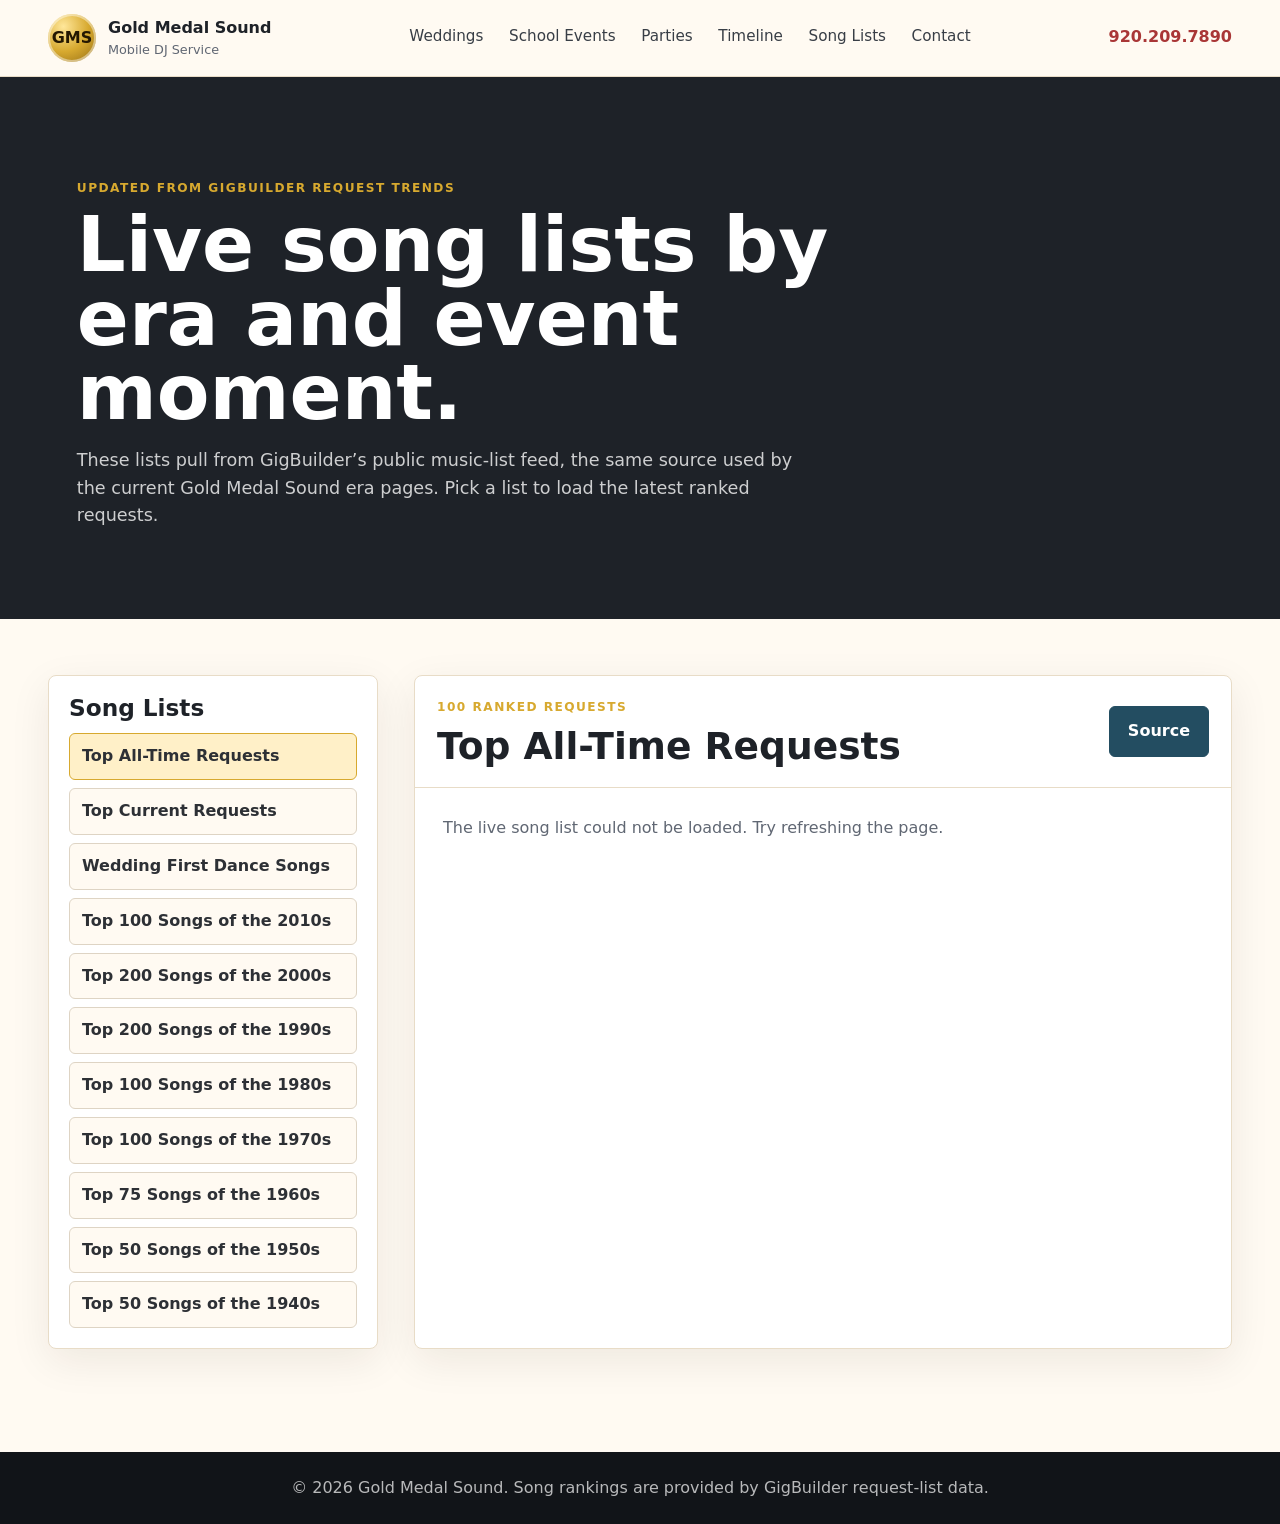
==== song-lists.html @ 1e5c08a7 "Add files via upload" ====
<!doctype html>
<html lang="en">
  <head>
    <meta charset="utf-8">
    <meta name="viewport" content="width=device-width, initial-scale=1">
    <title>Live Song Lists | Gold Medal Sound</title>
    <meta name="description" content="Live requested-song lists for weddings, dances, parties, and events, powered by GigBuilder request trends.">
    <link rel="stylesheet" href="styles.css">
  </head>
  <body>
    <header class="site-header">
      <a class="brand" href="index.html" aria-label="Gold Medal Sound home">
        <span class="brand-mark">GMS</span>
        <span>
          <strong>Gold Medal Sound</strong>
          <small>Mobile DJ Service</small>
        </span>
      </a>
      <nav aria-label="Primary navigation">
        <a href="index.html#weddings">Weddings</a>
        <a href="index.html#schools">School Events</a>
        <a href="index.html#events">Parties</a>
        <a href="wedding-timeline.html">Timeline</a>
        <a href="song-lists.html">Song Lists</a>
        <a href="index.html#contact">Contact</a>
      </nav>
      <a class="header-call" href="tel:+19202097890">920.209.7890</a>
    </header>

    <main class="song-page">
      <section class="song-hero">
        <p class="eyebrow">Updated from GigBuilder request trends</p>
        <h1>Live song lists by era and event moment.</h1>
        <p>These lists pull from GigBuilder’s public music-list feed, the same source used by the current Gold Medal Sound era pages. Pick a list to load the latest ranked requests.</p>
      </section>

      <section class="song-browser" aria-label="Live music lists">
        <aside class="song-picker">
          <h2>Song Lists</h2>
          <div id="song-list-buttons" class="song-list-buttons"></div>
        </aside>

        <section class="song-results" aria-live="polite">
          <div class="song-results-header">
            <div>
              <p class="eyebrow" id="song-source-label">Live list</p>
              <h2 id="song-list-title">Choose a list</h2>
            </div>
            <a class="button secondary dark" id="song-source-link" href="https://www.gigbuilder.com" target="_blank" rel="noreferrer">Source</a>
          </div>
          <div id="song-status" class="song-status">Loading songs...</div>
          <div id="song-results"></div>
        </section>
      </section>
    </main>

    <footer>
      <p>&copy; 2026 Gold Medal Sound. Song rankings are provided by GigBuilder request-list data.</p>
    </footer>

    <script src="songs.js"></script>
  </body>
</html>
---- styles.css ----
:root {
  color-scheme: light;
  --ink: #1e2228;
  --muted: #606773;
  --paper: #fffaf2;
  --panel: #ffffff;
  --gold: #d7a92f;
  --gold-dark: #926b15;
  --red: #a93636;
  --blue: #234d61;
  --line: #e8dcc7;
  --shadow: 0 18px 60px rgba(31, 28, 21, 0.16);
  font-family: Inter, ui-sans-serif, system-ui, -apple-system, BlinkMacSystemFont, "Segoe UI", sans-serif;
}

* {
  box-sizing: border-box;
}

html {
  scroll-behavior: smooth;
}

body {
  margin: 0;
  background: var(--paper);
  color: var(--ink);
  line-height: 1.55;
}

img {
  display: block;
  max-width: 100%;
}

a {
  color: inherit;
  text-decoration: none;
}

.site-header {
  position: sticky;
  top: 0;
  z-index: 20;
  display: grid;
  grid-template-columns: auto 1fr auto;
  align-items: center;
  gap: 24px;
  padding: 14px clamp(18px, 4vw, 48px);
  background: rgba(255, 250, 242, 0.94);
  border-bottom: 1px solid var(--line);
  backdrop-filter: blur(18px);
}

.brand {
  display: inline-flex;
  align-items: center;
  gap: 12px;
  min-width: 210px;
}

.brand-mark {
  display: grid;
  width: 48px;
  height: 48px;
  place-items: center;
  border-radius: 50%;
  background: radial-gradient(circle at 32% 26%, #ffe79a, var(--gold) 52%, var(--gold-dark));
  color: #241701;
  font-weight: 900;
  letter-spacing: 0;
  box-shadow: inset 0 0 0 2px rgba(255, 255, 255, 0.44);
}

.brand strong,
.brand small {
  display: block;
}

.brand small {
  color: var(--muted);
  font-size: 0.8rem;
}

nav {
  display: flex;
  justify-content: center;
  gap: clamp(12px, 2vw, 28px);
  font-size: 0.95rem;
  color: #383e46;
}

nav a,
.header-call {
  padding: 8px 0;
  border-bottom: 2px solid transparent;
}

nav a:hover,
.header-call:hover {
  border-color: var(--gold);
}

.header-call {
  color: var(--red);
  font-weight: 800;
  white-space: nowrap;
}

.hero {
  position: relative;
  min-height: 86svh;
  display: grid;
  align-items: end;
  overflow: hidden;
  background: #151515;
}

.hero picture,
.hero img {
  position: absolute;
  inset: 0;
  width: 100%;
  height: 100%;
}

.hero img {
  object-fit: cover;
  opacity: 0.78;
}

.hero::after {
  position: absolute;
  inset: 0;
  content: "";
  background:
    linear-gradient(90deg, rgba(8, 9, 10, 0.82), rgba(8, 9, 10, 0.5) 48%, rgba(8, 9, 10, 0.16)),
    linear-gradient(0deg, rgba(8, 9, 10, 0.64), transparent 54%);
}

.hero-copy {
  position: relative;
  z-index: 1;
  width: min(780px, calc(100% - 36px));
  margin: 0 auto 8vh clamp(18px, 7vw, 96px);
  color: #fff;
}

.eyebrow {
  margin: 0 0 10px;
  color: var(--gold);
  font-size: 0.76rem;
  font-weight: 900;
  letter-spacing: 0.12em;
  text-transform: uppercase;
}

h1,
h2,
h3,
p {
  margin-top: 0;
}

h1 {
  max-width: 760px;
  margin-bottom: 20px;
  font-size: clamp(2.6rem, 6vw, 5.9rem);
  line-height: 0.96;
  letter-spacing: 0;
}

h2 {
  font-size: clamp(2rem, 4vw, 3.4rem);
  line-height: 1.02;
  letter-spacing: 0;
}

h3 {
  margin-bottom: 12px;
  font-size: clamp(1.35rem, 2vw, 1.8rem);
  line-height: 1.1;
}

.hero-copy p:not(.eyebrow) {
  max-width: 620px;
  color: rgba(255, 255, 255, 0.9);
  font-size: 1.16rem;
}

.hero-actions,
.tool-links {
  display: flex;
  flex-wrap: wrap;
  gap: 12px;
  margin-top: 30px;
}

.button,
.tool-links a {
  display: inline-flex;
  min-height: 46px;
  align-items: center;
  justify-content: center;
  padding: 12px 18px;
  border: 1px solid transparent;
  border-radius: 6px;
  font-weight: 850;
  cursor: pointer;
}

.button.primary {
  background: var(--gold);
  color: #201704;
}

.button.secondary,
.tool-links a {
  background: rgba(255, 255, 255, 0.12);
  border-color: rgba(255, 255, 255, 0.56);
  color: #fff;
}

.button.secondary.dark {
  background: var(--blue);
  border-color: var(--blue);
}

.availability-band {
  display: grid;
  grid-template-columns: minmax(0, 1.6fr) minmax(290px, 0.7fr);
  gap: 18px;
  padding: clamp(22px, 5vw, 58px) clamp(18px, 4vw, 48px);
  background: #1e2228;
}

.availability-card,
.client-card {
  display: grid;
  gap: 14px;
  padding: clamp(18px, 3vw, 30px);
  border-radius: 8px;
  background: var(--panel);
  box-shadow: var(--shadow);
}

.availability-card {
  grid-template-columns: 1.4fr repeat(3, minmax(130px, 0.7fr)) auto;
  align-items: end;
}

.availability-card h2,
.client-card h2 {
  margin-bottom: 6px;
  font-size: clamp(1.45rem, 2vw, 2rem);
}

.availability-card p,
.client-card p {
  color: var(--muted);
}

label span {
  display: block;
  margin-bottom: 6px;
  color: #363c44;
  font-size: 0.82rem;
  font-weight: 800;
}

select,
input {
  width: 100%;
  min-height: 46px;
  border: 1px solid #d6d0c7;
  border-radius: 6px;
  padding: 10px 12px;
  background: #fff;
  color: var(--ink);
  font: inherit;
}

.intro,
.details,
.song-tools,
.contact {
  display: grid;
  grid-template-columns: minmax(0, 0.95fr) minmax(0, 1.05fr);
  gap: clamp(24px, 6vw, 82px);
  padding: clamp(56px, 8vw, 104px) clamp(18px, 6vw, 84px);
}

.intro {
  align-items: center;
  background: #fff;
}

.intro p:last-child,
.details p,
.song-tools p,
.contact p {
  color: var(--muted);
  font-size: 1.08rem;
}

.service-grid {
  display: grid;
  grid-template-columns: repeat(3, minmax(0, 1fr));
  gap: 18px;
  padding: clamp(18px, 4vw, 48px);
  background: #efe2cd;
}

.service-grid article {
  min-height: 100%;
  overflow: hidden;
  border-radius: 8px;
  background: #fff;
  box-shadow: 0 10px 34px rgba(36, 29, 18, 0.1);
}

.service-grid img {
  width: 100%;
  aspect-ratio: 16 / 10;
  object-fit: cover;
}

.service-grid article div {
  padding: 24px;
}

.service-grid p:last-child {
  color: var(--muted);
}

.details {
  background: #fffaf2;
}

.feature-columns {
  display: grid;
  grid-template-columns: repeat(2, minmax(0, 1fr));
  gap: 16px;
}

.feature-columns ul {
  margin: 0;
  padding: 0;
  list-style: none;
}

.feature-columns li {
  position: relative;
  padding: 12px 0 12px 28px;
  border-bottom: 1px solid var(--line);
}

.feature-columns li::before {
  position: absolute;
  left: 0;
  content: "✓";
  color: var(--red);
  font-weight: 900;
}

.gallery-strip {
  display: grid;
  grid-template-columns: repeat(4, 1fr);
}

.gallery-strip img {
  width: 100%;
  height: clamp(180px, 25vw, 340px);
  object-fit: cover;
}

.song-tools {
  align-items: center;
  background: var(--blue);
  color: #fff;
}

.song-tools p {
  color: rgba(255, 255, 255, 0.76);
}

.tool-links {
  justify-content: flex-start;
  margin-top: 0;
}

.reviews {
  display: grid;
  grid-template-columns: repeat(2, minmax(0, 1fr));
  gap: 18px;
  padding: clamp(44px, 8vw, 92px) clamp(18px, 6vw, 84px);
  background: #fff;
}

blockquote {
  margin: 0;
  padding: clamp(22px, 4vw, 38px);
  border-left: 5px solid var(--gold);
  background: #fff7e9;
  border-radius: 0 8px 8px 0;
}

blockquote p {
  font-size: clamp(1.2rem, 2vw, 1.7rem);
  line-height: 1.28;
}

cite {
  color: var(--muted);
  font-style: normal;
  font-weight: 750;
}

.contact {
  background: #1e2228;
  color: #fff;
}

.contact p {
  color: rgba(255, 255, 255, 0.76);
}

address {
  display: grid;
  gap: 12px;
  align-content: center;
  font-style: normal;
}

address a {
  display: block;
  padding: 18px;
  border: 1px solid rgba(255, 255, 255, 0.16);
  border-radius: 8px;
  background: rgba(255, 255, 255, 0.07);
  font-weight: 850;
}

footer {
  padding: 24px clamp(18px, 4vw, 48px);
  background: #111418;
  color: rgba(255, 255, 255, 0.7);
  text-align: center;
}

footer p {
  margin: 0;
}

.song-page {
  background: #fffaf2;
}

.song-hero {
  padding: clamp(56px, 8vw, 104px) clamp(18px, 6vw, 84px) clamp(34px, 6vw, 72px);
  background: #1e2228;
  color: #fff;
}

.song-hero h1 {
  max-width: 860px;
  margin-bottom: 18px;
}

.song-hero p:not(.eyebrow) {
  max-width: 720px;
  color: rgba(255, 255, 255, 0.78);
  font-size: 1.1rem;
}

.song-browser {
  display: grid;
  grid-template-columns: minmax(240px, 330px) minmax(0, 1fr);
  gap: clamp(18px, 4vw, 36px);
  padding: clamp(22px, 5vw, 56px) clamp(18px, 4vw, 48px) clamp(56px, 8vw, 104px);
}

.song-picker,
.song-results {
  border: 1px solid var(--line);
  border-radius: 8px;
  background: #fff;
  box-shadow: 0 12px 40px rgba(36, 29, 18, 0.08);
}

.song-picker {
  align-self: start;
  padding: 20px;
}

.song-picker h2 {
  margin-bottom: 14px;
  font-size: 1.45rem;
}

.song-list-buttons {
  display: grid;
  gap: 8px;
}

.song-list-buttons button {
  width: 100%;
  min-height: 42px;
  border: 1px solid #ded4c4;
  border-radius: 6px;
  padding: 10px 12px;
  background: #fffaf2;
  color: #2d3035;
  font: inherit;
  font-weight: 800;
  text-align: left;
  cursor: pointer;
}

.song-list-buttons button:hover,
.song-list-buttons button.is-active {
  border-color: var(--gold);
  background: #fff0c8;
}

.song-results {
  min-width: 0;
  overflow: hidden;
}

.song-results-header {
  display: flex;
  align-items: center;
  justify-content: space-between;
  gap: 16px;
  padding: 22px;
  border-bottom: 1px solid var(--line);
}

.song-results-header h2 {
  margin-bottom: 0;
  font-size: clamp(1.55rem, 3vw, 2.35rem);
}

.song-status {
  padding: 28px;
  color: var(--muted);
}

#song-results {
  overflow-x: auto;
}

#song-results table {
  width: 100%;
  border-collapse: collapse;
  font-size: 0.96rem;
}

#song-results th,
#song-results td {
  padding: 12px 14px;
  border-bottom: 1px solid var(--line);
  text-align: left;
  vertical-align: top;
}

#song-results th {
  background: #fff6df;
  color: #322b1d;
  font-size: 0.78rem;
  letter-spacing: 0.08em;
  text-transform: uppercase;
}

#song-results tbody tr:hover {
  background: #fffaf2;
}

#song-results tfoot td {
  color: var(--muted);
  font-size: 0.86rem;
}

.tool-hero {
  display: grid;
  min-height: 66svh;
  align-items: end;
  padding: clamp(64px, 9vw, 124px) clamp(18px, 7vw, 96px);
  background: #1e2228;
  color: #fff;
}

.tool-hero > div {
  max-width: 820px;
}

.tool-hero p:not(.eyebrow) {
  max-width: 680px;
  color: rgba(255, 255, 255, 0.8);
  font-size: 1.12rem;
}

.music-library-hero {
  background:
    linear-gradient(90deg, rgba(30, 34, 40, 0.92), rgba(30, 34, 40, 0.62)),
    url("https://www.goldmedalsound.com/files/8913/2975/9283/Crowd-Green.jpg") center / cover;
}

.timeline-hero {
  background:
    linear-gradient(90deg, rgba(30, 34, 40, 0.92), rgba(30, 34, 40, 0.64)),
    url("https://www.goldmedalsound.com/files/3817/2969/5986/GMS_-_Enchanted_Love-500x280.jpg") center / cover;
}

.library-steps {
  display: grid;
  grid-template-columns: repeat(3, minmax(0, 1fr));
  gap: 18px;
  padding: clamp(22px, 5vw, 56px) clamp(18px, 5vw, 64px);
  background: #efe2cd;
}

.library-steps article {
  padding: clamp(22px, 4vw, 34px);
  border-radius: 8px;
  background: #fff;
  box-shadow: 0 12px 40px rgba(36, 29, 18, 0.08);
}

.library-steps span {
  display: inline-flex;
  margin-bottom: 18px;
  color: var(--red);
  font-weight: 900;
  letter-spacing: 0.1em;
}

.library-steps h2 {
  margin-bottom: 12px;
  font-size: clamp(1.35rem, 2vw, 1.8rem);
}

.library-steps p {
  color: var(--muted);
}

.library-feature {
  display: grid;
  grid-template-columns: minmax(0, 0.95fr) minmax(0, 1.05fr);
  gap: clamp(24px, 6vw, 80px);
  align-items: center;
  padding: clamp(56px, 8vw, 104px) clamp(18px, 6vw, 84px);
  background: #fff;
}

.moment-grid {
  display: grid;
  grid-template-columns: repeat(2, minmax(0, 1fr));
  gap: 12px;
}

.moment-grid a {
  display: flex;
  min-height: 72px;
  align-items: center;
  padding: 18px;
  border: 1px solid var(--line);
  border-radius: 8px;
  background: #fffaf2;
  font-weight: 850;
}

.moment-grid a:hover {
  border-color: var(--gold);
  background: #fff0c8;
}

.compact-band {
  display: block;
}

.compact-band .availability-card {
  max-width: 1120px;
  margin: 0 auto;
}

.timeline-page {
  background: #fffaf2;
}

.timeline-shell {
  display: grid;
  grid-template-columns: minmax(240px, 320px) minmax(0, 1fr);
  gap: clamp(18px, 4vw, 36px);
  padding: clamp(22px, 5vw, 56px) clamp(18px, 5vw, 64px) clamp(56px, 8vw, 104px);
}

.timeline-actions {
  position: sticky;
  top: 100px;
  align-self: start;
  padding: 24px;
  border: 1px solid var(--line);
  border-radius: 8px;
  background: #fff;
  box-shadow: 0 12px 40px rgba(36, 29, 18, 0.08);
}

.timeline-actions h2 {
  margin-bottom: 14px;
  font-size: clamp(1.55rem, 3vw, 2.35rem);
}

.timeline-actions p {
  color: var(--muted);
}

.timeline-action-buttons {
  display: grid;
  gap: 10px;
  margin: 22px 0 16px;
}

.timeline-action-buttons .button {
  width: 100%;
}

.timeline-note {
  font-size: 0.9rem;
}

.timeline-list {
  display: grid;
  gap: 18px;
}

.print-heading {
  display: none;
}

.timeline-stage {
  border: 1px solid var(--line);
  border-radius: 8px;
  background: #fff;
  box-shadow: 0 12px 40px rgba(36, 29, 18, 0.08);
}

.stage-heading {
  padding: 24px 24px 10px;
}

.stage-heading span {
  display: inline-flex;
  margin-bottom: 8px;
  color: var(--red);
  font-weight: 900;
  letter-spacing: 0.1em;
  text-transform: uppercase;
}

.stage-heading h2 {
  margin-bottom: 0;
  font-size: clamp(1.45rem, 2.4vw, 2.1rem);
}

.timeline-stage ul {
  display: grid;
  grid-template-columns: repeat(2, minmax(0, 1fr));
  gap: 0;
  margin: 0;
  padding: 8px 24px 24px;
  list-style: none;
}

.timeline-stage li {
  border-bottom: 1px solid var(--line);
}

.timeline-stage label {
  display: grid;
  grid-template-columns: 20px 1fr;
  gap: 10px;
  align-items: start;
  min-height: 48px;
  padding: 12px 10px 12px 0;
  color: #2d3035;
}

.timeline-stage input {
  width: 18px;
  min-height: 18px;
  margin-top: 3px;
  accent-color: var(--gold-dark);
}

@media (max-width: 1100px) {
  .site-header {
    grid-template-columns: 1fr auto;
  }

  nav {
    grid-column: 1 / -1;
    justify-content: flex-start;
    overflow-x: auto;
    padding-bottom: 4px;
  }

  .availability-card {
    grid-template-columns: repeat(3, minmax(0, 1fr));
  }

  .availability-card > div,
  .availability-card button {
    grid-column: 1 / -1;
  }

  .service-grid {
    grid-template-columns: 1fr;
  }

  .library-steps,
  .library-feature {
    grid-template-columns: 1fr;
  }
}

@media (max-width: 820px) {
  .site-header {
    position: static;
  }

  .availability-band,
  .intro,
  .details,
  .song-tools,
  .contact,
  .reviews {
    grid-template-columns: 1fr;
  }

  .feature-columns,
  .gallery-strip {
    grid-template-columns: 1fr 1fr;
  }

  .song-browser {
    grid-template-columns: 1fr;
  }

  .song-results-header {
    align-items: flex-start;
    flex-direction: column;
  }

  .timeline-shell {
    grid-template-columns: 1fr;
  }

  .timeline-actions {
    position: static;
  }

  .timeline-stage ul {
    grid-template-columns: 1fr;
  }
}

@media print {
  @page {
    margin: 0.55in;
  }

  body {
    background: #fff;
    color: #111;
    font-size: 11pt;
  }

  .site-header,
  .tool-hero,
  .timeline-actions,
  footer {
    display: none;
  }

  .timeline-shell {
    display: block;
    padding: 0;
  }

  .timeline-list {
    display: block;
  }

  .print-heading {
    display: block;
    margin-bottom: 18pt;
    padding-bottom: 10pt;
    border-bottom: 2pt solid #111;
  }

  .print-heading h1 {
    margin: 0 0 4pt;
    font-size: 24pt;
  }

  .print-heading p {
    margin: 0 0 4pt;
  }

  .timeline-stage {
    break-inside: avoid;
    page-break-inside: avoid;
    margin-bottom: 16pt;
    border: 0;
    border-radius: 0;
    box-shadow: none;
  }

  .stage-heading {
    padding: 0 0 5pt;
  }

  .stage-heading span {
    color: #111;
    font-size: 10pt;
  }

  .stage-heading h2 {
    font-size: 16pt;
  }

  .timeline-stage ul {
    display: grid;
    grid-template-columns: 1fr 1fr;
    gap: 0 18pt;
    padding: 0;
  }

  .timeline-stage li {
    border-bottom: 1pt solid #ddd;
  }

  .timeline-stage label {
    min-height: 0;
    padding: 5pt 0;
  }

  .timeline-stage input {
    print-color-adjust: exact;
  }
}

@media (max-width: 560px) {
  .site-header {
    gap: 12px;
  }

  .brand {
    min-width: 0;
  }

  .header-call {
    font-size: 0.9rem;
  }

  .hero {
    min-height: 78svh;
  }

  .hero-copy {
    margin-bottom: 42px;
  }

  .availability-card {
    grid-template-columns: 1fr;
  }

  .feature-columns,
  .gallery-strip,
  .reviews {
    grid-template-columns: 1fr;
  }

  .gallery-strip img {
    height: 220px;
  }

  .moment-grid {
    grid-template-columns: 1fr;
  }
}
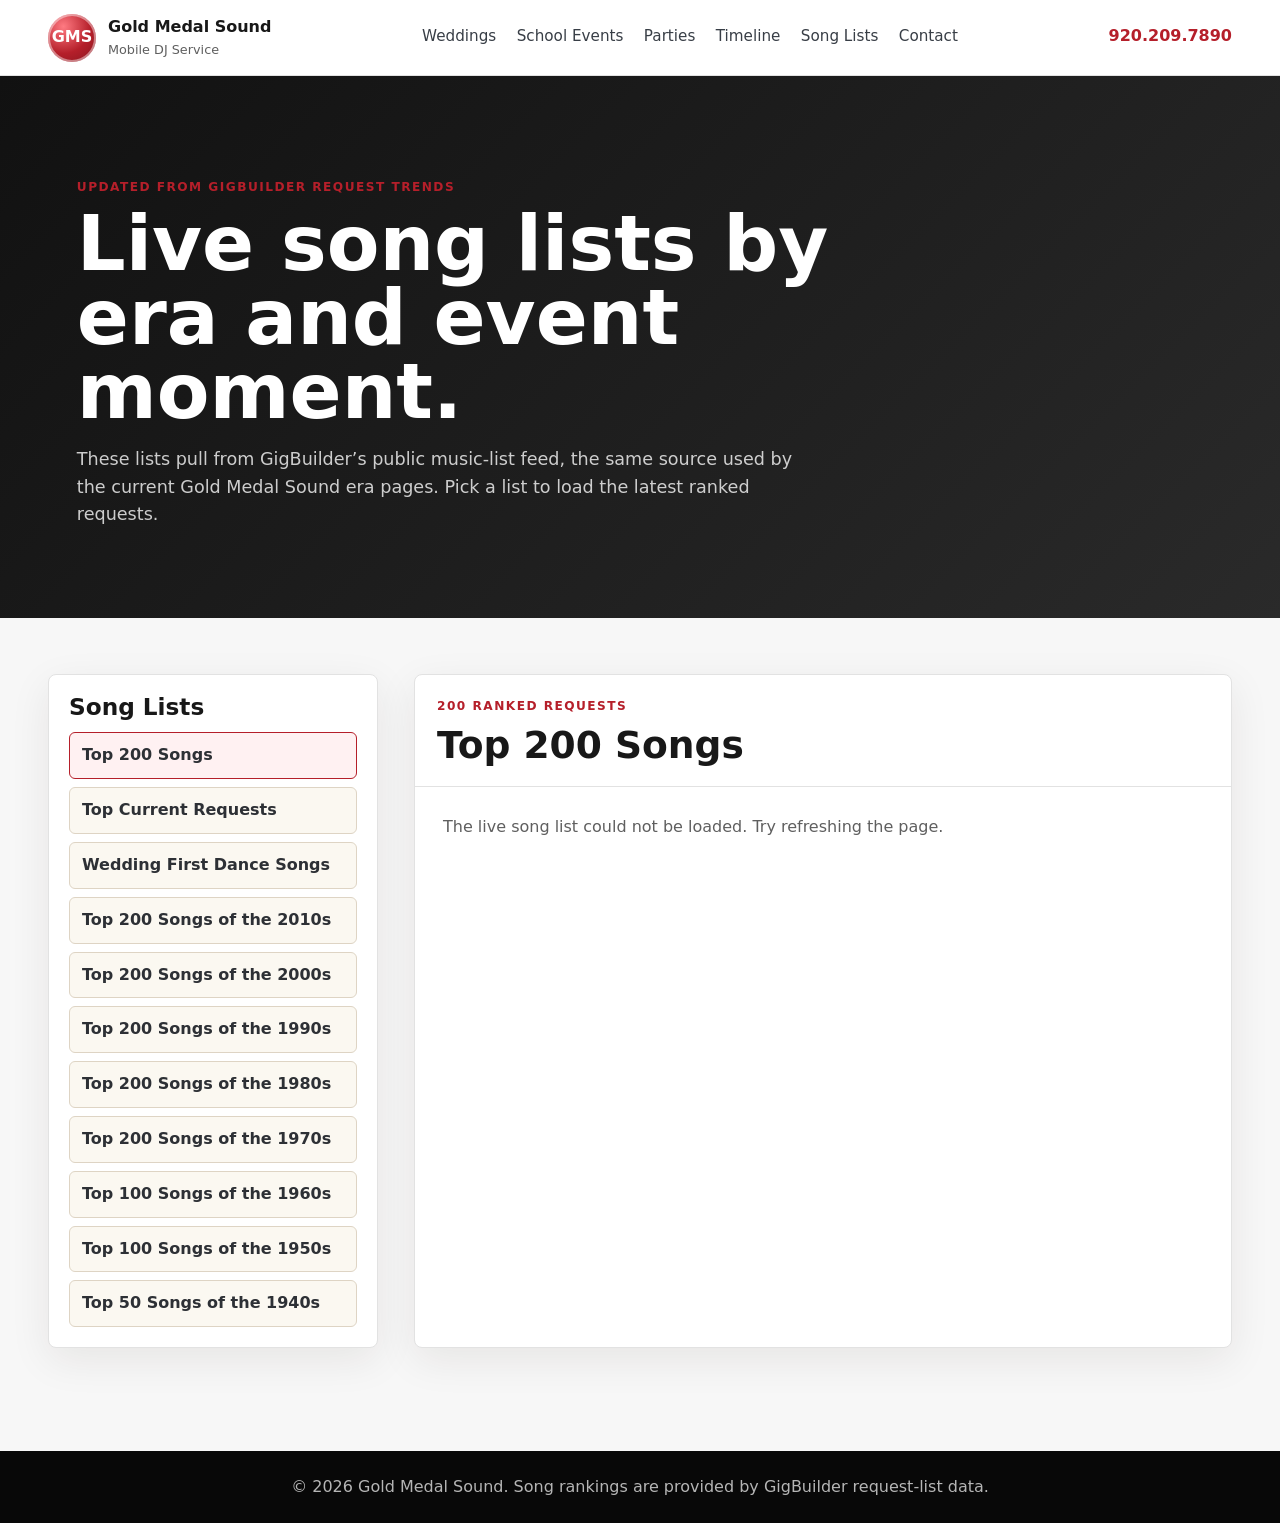
==== commit a9221f3f: "songs update" ====
--- a/song-lists.html
+++ b/song-lists.html
@@ -46,7 +46,6 @@
               <p class="eyebrow" id="song-source-label">Live list</p>
               <h2 id="song-list-title">Choose a list</h2>
             </div>
-            <a class="button secondary dark" id="song-source-link" href="https://www.gigbuilder.com" target="_blank" rel="noreferrer">Source</a>
           </div>
           <div id="song-status" class="song-status">Loading songs...</div>
           <div id="song-results"></div>
--- a/styles.css
+++ b/styles.css
@@ -1,15 +1,15 @@
 :root {
   color-scheme: light;
-  --ink: #1e2228;
-  --muted: #606773;
-  --paper: #fffaf2;
+  --ink: #181818;
+  --muted: #5f5f5f;
+  --paper: #f7f7f7;
   --panel: #ffffff;
-  --gold: #d7a92f;
-  --gold-dark: #926b15;
-  --red: #a93636;
-  --blue: #234d61;
-  --line: #e8dcc7;
-  --shadow: 0 18px 60px rgba(31, 28, 21, 0.16);
+  --accent: #b51f2a;
+  --accent-dark: #861720;
+  --black: #111111;
+  --charcoal: #242424;
+  --line: #e2e2e2;
+  --shadow: 0 16px 42px rgba(0, 0, 0, 0.12);
   font-family: Inter, ui-sans-serif, system-ui, -apple-system, BlinkMacSystemFont, "Segoe UI", sans-serif;
 }
 
@@ -43,11 +43,12 @@
   top: 0;
   z-index: 20;
   display: grid;
-  grid-template-columns: auto 1fr auto;
+  grid-template-columns: minmax(190px, auto) 1fr auto;
   align-items: center;
-  gap: 24px;
-  padding: 14px clamp(18px, 4vw, 48px);
-  background: rgba(255, 250, 242, 0.94);
+  gap: clamp(14px, 2.5vw, 28px);
+  min-height: 76px;
+  padding: 12px clamp(18px, 4vw, 48px);
+  background: rgba(255, 255, 255, 0.96);
   border-bottom: 1px solid var(--line);
   backdrop-filter: blur(18px);
 }
@@ -65,8 +66,8 @@
   height: 48px;
   place-items: center;
   border-radius: 50%;
-  background: radial-gradient(circle at 32% 26%, #ffe79a, var(--gold) 52%, var(--gold-dark));
-  color: #241701;
+  background: radial-gradient(circle at 32% 26%, #ff7a82, var(--accent) 56%, var(--accent-dark));
+  color: #ffffff;
   font-weight: 900;
   letter-spacing: 0;
   box-shadow: inset 0 0 0 2px rgba(255, 255, 255, 0.44);
@@ -85,7 +86,7 @@
 nav {
   display: flex;
   justify-content: center;
-  gap: clamp(12px, 2vw, 28px);
+  gap: clamp(8px, 1.6vw, 22px);
   font-size: 0.95rem;
   color: #383e46;
 }
@@ -98,11 +99,11 @@
 
 nav a:hover,
 .header-call:hover {
-  border-color: var(--gold);
+  border-color: var(--accent);
 }
 
 .header-call {
-  color: var(--red);
+  color: var(--accent);
   font-weight: 800;
   white-space: nowrap;
 }
@@ -148,7 +149,7 @@
 
 .eyebrow {
   margin: 0 0 10px;
-  color: var(--gold);
+  color: var(--accent);
   font-size: 0.76rem;
   font-weight: 900;
   letter-spacing: 0.12em;
@@ -210,8 +211,9 @@
 }
 
 .button.primary {
-  background: var(--gold);
-  color: #201704;
+  background: linear-gradient(180deg, #cf303b, var(--accent));
+  color: #ffffff;
+  box-shadow: 0 8px 18px rgba(181, 31, 42, 0.2);
 }
 
 .button.secondary,
@@ -222,62 +224,91 @@
 }
 
 .button.secondary.dark {
-  background: var(--blue);
-  border-color: var(--blue);
+  background: var(--black);
+  border-color: var(--black);
 }
 
 .availability-band {
   display: grid;
-  grid-template-columns: minmax(0, 1.6fr) minmax(290px, 0.7fr);
+  grid-template-columns: minmax(0, 1.2fr) minmax(280px, 0.75fr);
   gap: 18px;
-  padding: clamp(22px, 5vw, 58px) clamp(18px, 4vw, 48px);
-  background: #1e2228;
+  padding: clamp(20px, 4vw, 46px) clamp(18px, 4vw, 48px);
+  background: linear-gradient(135deg, #111111, #2a2a2a);
 }
 
 .availability-card,
 .client-card {
   display: grid;
-  gap: 14px;
-  padding: clamp(18px, 3vw, 30px);
+  gap: clamp(14px, 1.6vw, 22px);
+  padding: clamp(24px, 3.3vw, 42px);
   border-radius: 8px;
   background: var(--panel);
   box-shadow: var(--shadow);
+  min-width: 0;
 }
 
 .availability-card {
-  grid-template-columns: 1.4fr repeat(3, minmax(130px, 0.7fr)) auto;
-  align-items: end;
+  grid-template-columns: repeat(3, minmax(0, 1fr));
+  align-items: center;
+  align-content: center;
+}
+
+.availability-card > div {
+  grid-column: 1 / -1;
+  max-width: 760px;
+}
+
+.availability-card button {
+  grid-column: 1 / -1;
 }
 
 .availability-card h2,
 .client-card h2 {
-  margin-bottom: 6px;
-  font-size: clamp(1.45rem, 2vw, 2rem);
+  margin-bottom: 10px;
+  font-size: clamp(2rem, 2.45vw, 3rem);
+  line-height: 0.98;
 }
 
 .availability-card p,
 .client-card p {
   color: var(--muted);
+  margin-bottom: 0;
+  font-size: clamp(1.05rem, 1.25vw, 1.35rem);
+  line-height: 1.35;
 }
 
 label span {
   display: block;
   margin-bottom: 6px;
   color: #363c44;
-  font-size: 0.82rem;
+  font-size: clamp(0.86rem, 0.95vw, 1rem);
   font-weight: 800;
 }
 
 select,
 input {
   width: 100%;
-  min-height: 46px;
+  max-width: 100%;
+  min-height: clamp(50px, 3.5vw, 64px);
   border: 1px solid #d6d0c7;
   border-radius: 6px;
-  padding: 10px 12px;
+  padding: 12px 16px;
   background: #fff;
   color: var(--ink);
   font: inherit;
+  font-size: clamp(1rem, 1.2vw, 1.22rem);
+}
+
+input[type="date"] {
+  display: block;
+  min-width: 0;
+  -webkit-appearance: none;
+  appearance: none;
+}
+
+input[type="date"]::-webkit-date-and-time-value {
+  min-width: 0;
+  text-align: left;
 }
 
 .intro,
@@ -308,7 +339,7 @@
   grid-template-columns: repeat(3, minmax(0, 1fr));
   gap: 18px;
   padding: clamp(18px, 4vw, 48px);
-  background: #efe2cd;
+  background: #efefef;
 }
 
 .service-grid article {
@@ -334,7 +365,7 @@
 }
 
 .details {
-  background: #fffaf2;
+  background: var(--paper);
 }
 
 .feature-columns {
@@ -359,7 +390,7 @@
   position: absolute;
   left: 0;
   content: "✓";
-  color: var(--red);
+  color: var(--accent);
   font-weight: 900;
 }
 
@@ -376,7 +407,7 @@
 
 .song-tools {
   align-items: center;
-  background: var(--blue);
+  background: linear-gradient(135deg, #111111, #2a2a2a);
   color: #fff;
 }
 
@@ -400,8 +431,8 @@
 blockquote {
   margin: 0;
   padding: clamp(22px, 4vw, 38px);
-  border-left: 5px solid var(--gold);
-  background: #fff7e9;
+  border-left: 5px solid var(--accent);
+  background: #fff5f5;
   border-radius: 0 8px 8px 0;
 }
 
@@ -417,7 +448,7 @@
 }
 
 .contact {
-  background: #1e2228;
+  background: var(--black);
   color: #fff;
 }
 
@@ -443,7 +474,7 @@
 
 footer {
   padding: 24px clamp(18px, 4vw, 48px);
-  background: #111418;
+  background: #080808;
   color: rgba(255, 255, 255, 0.7);
   text-align: center;
 }
@@ -453,12 +484,12 @@
 }
 
 .song-page {
-  background: #fffaf2;
+  background: var(--paper);
 }
 
 .song-hero {
   padding: clamp(56px, 8vw, 104px) clamp(18px, 6vw, 84px) clamp(34px, 6vw, 72px);
-  background: #1e2228;
+  background: linear-gradient(135deg, #111111, #2a2a2a);
   color: #fff;
 }
 
@@ -509,7 +540,7 @@
   border: 1px solid #ded4c4;
   border-radius: 6px;
   padding: 10px 12px;
-  background: #fffaf2;
+  background: #fbf8f1;
   color: #2d3035;
   font: inherit;
   font-weight: 800;
@@ -519,8 +550,8 @@
 
 .song-list-buttons button:hover,
 .song-list-buttons button.is-active {
-  border-color: var(--gold);
-  background: #fff0c8;
+  border-color: var(--accent);
+  background: #fff1f2;
 }
 
 .song-results {
@@ -566,15 +597,15 @@
 }
 
 #song-results th {
-  background: #fff6df;
-  color: #322b1d;
+  background: #f3f3f3;
+  color: #181818;
   font-size: 0.78rem;
   letter-spacing: 0.08em;
   text-transform: uppercase;
 }
 
 #song-results tbody tr:hover {
-  background: #fffaf2;
+  background: #fbf8f1;
 }
 
 #song-results tfoot td {
@@ -587,7 +618,7 @@
   min-height: 66svh;
   align-items: end;
   padding: clamp(64px, 9vw, 124px) clamp(18px, 7vw, 96px);
-  background: #1e2228;
+  background: var(--black);
   color: #fff;
 }
 
@@ -618,7 +649,7 @@
   grid-template-columns: repeat(3, minmax(0, 1fr));
   gap: 18px;
   padding: clamp(22px, 5vw, 56px) clamp(18px, 5vw, 64px);
-  background: #efe2cd;
+  background: #efefef;
 }
 
 .library-steps article {
@@ -631,7 +662,7 @@
 .library-steps span {
   display: inline-flex;
   margin-bottom: 18px;
-  color: var(--red);
+  color: var(--accent);
   font-weight: 900;
   letter-spacing: 0.1em;
 }
@@ -667,13 +698,13 @@
   padding: 18px;
   border: 1px solid var(--line);
   border-radius: 8px;
-  background: #fffaf2;
+  background: #fbf8f1;
   font-weight: 850;
 }
 
 .moment-grid a:hover {
-  border-color: var(--gold);
-  background: #fff0c8;
+  border-color: var(--accent);
+  background: #fff1f2;
 }
 
 .compact-band {
@@ -686,7 +717,7 @@
 }
 
 .timeline-page {
-  background: #fffaf2;
+  background: var(--paper);
 }
 
 .timeline-shell {
@@ -753,7 +784,7 @@
 .stage-heading span {
   display: inline-flex;
   margin-bottom: 8px;
-  color: var(--red);
+  color: var(--accent);
   font-weight: 900;
   letter-spacing: 0.1em;
   text-transform: uppercase;
@@ -791,19 +822,31 @@
   width: 18px;
   min-height: 18px;
   margin-top: 3px;
-  accent-color: var(--gold-dark);
+  accent-color: var(--accent);
 }
 
 @media (max-width: 1100px) {
   .site-header {
     grid-template-columns: 1fr auto;
+    gap: 8px 18px;
   }
 
   nav {
+    display: flex;
+    flex-wrap: wrap;
     grid-column: 1 / -1;
     justify-content: flex-start;
-    overflow-x: auto;
-    padding-bottom: 4px;
+    overflow: visible;
+    padding: 2px 0 6px;
+  }
+
+  nav a {
+    flex: 0 1 auto;
+    padding: 8px 10px;
+    border: 1px solid var(--line);
+    border-radius: 999px;
+    background: rgba(255, 255, 255, 0.54);
+    font-size: 0.92rem;
   }
 
   .availability-card {
@@ -828,6 +871,8 @@
 @media (max-width: 820px) {
   .site-header {
     position: static;
+    min-height: 0;
+    padding: 12px 14px 10px;
   }
 
   .availability-band,
@@ -839,6 +884,17 @@
     grid-template-columns: 1fr;
   }
 
+  .availability-band {
+    gap: 12px;
+    padding: 16px 14px 20px;
+  }
+
+  .availability-card,
+  .client-card {
+    padding: 18px;
+    overflow: hidden;
+  }
+
   .feature-columns,
   .gallery-strip {
     grid-template-columns: 1fr 1fr;
@@ -954,27 +1010,141 @@
 
 @media (max-width: 560px) {
   .site-header {
-    gap: 12px;
+    grid-template-columns: 1fr;
+    gap: 10px;
   }
 
   .brand {
     min-width: 0;
   }
 
+  .brand-mark {
+    width: 42px;
+    height: 42px;
+    font-size: 0.86rem;
+  }
+
+  .brand strong {
+    font-size: 1rem;
+  }
+
+  .brand small {
+    font-size: 0.76rem;
+  }
+
+  nav {
+    display: grid;
+    grid-template-columns: repeat(3, minmax(0, 1fr));
+    grid-column: auto;
+    width: 100%;
+    margin: 0;
+    gap: 6px;
+  }
+
+  nav a {
+    display: flex;
+    align-items: center;
+    justify-content: center;
+    min-height: 36px;
+    padding: 7px 6px;
+    text-align: center;
+    font-size: 0.78rem;
+    line-height: 1.05;
+    white-space: normal;
+  }
+
   .header-call {
-    font-size: 0.9rem;
+    justify-self: start;
+    padding: 7px 11px;
+    border: 1px solid rgba(164, 63, 59, 0.24);
+    border-radius: 999px;
+    background: #fff;
+    font-size: 0.92rem;
   }
 
   .hero {
-    min-height: 78svh;
+    min-height: 72svh;
   }
 
   .hero-copy {
-    margin-bottom: 42px;
+    width: calc(100% - 28px);
+    margin: 0 auto 34px 14px;
+  }
+
+  h1 {
+    font-size: clamp(2.15rem, 13vw, 3.4rem);
+    line-height: 1.02;
+  }
+
+  h2 {
+    font-size: clamp(1.7rem, 8vw, 2.5rem);
+  }
+
+  .hero-copy p:not(.eyebrow),
+  .tool-hero p:not(.eyebrow),
+  .song-hero p:not(.eyebrow) {
+    font-size: 1rem;
+  }
+
+  .hero-actions,
+  .tool-links {
+    gap: 9px;
+    margin-top: 22px;
+  }
+
+  .hero-actions .button,
+  .tool-links a {
+    width: 100%;
   }
 
   .availability-card {
     grid-template-columns: 1fr;
+    gap: 10px;
+  }
+
+  .availability-card h2,
+  .client-card h2 {
+    font-size: 1.65rem;
+  }
+
+  select,
+  input {
+    min-width: 0;
+    min-height: 46px;
+    padding: 10px;
+    font-size: 16px;
+  }
+
+  .client-card label,
+  .availability-card label {
+    min-width: 0;
+  }
+
+  .client-card input[type="date"] {
+    width: 100%;
+    max-width: 100%;
+    min-inline-size: 0;
+  }
+
+  .intro,
+  .details,
+  .song-tools,
+  .contact,
+  .reviews,
+  .tool-hero,
+  .song-hero,
+  .timeline-shell,
+  .song-browser {
+    padding-left: 14px;
+    padding-right: 14px;
+  }
+
+  .service-grid {
+    padding: 14px;
+  }
+
+  .service-grid article div {
+    padding: 18px;
   }
 
   .feature-columns,
